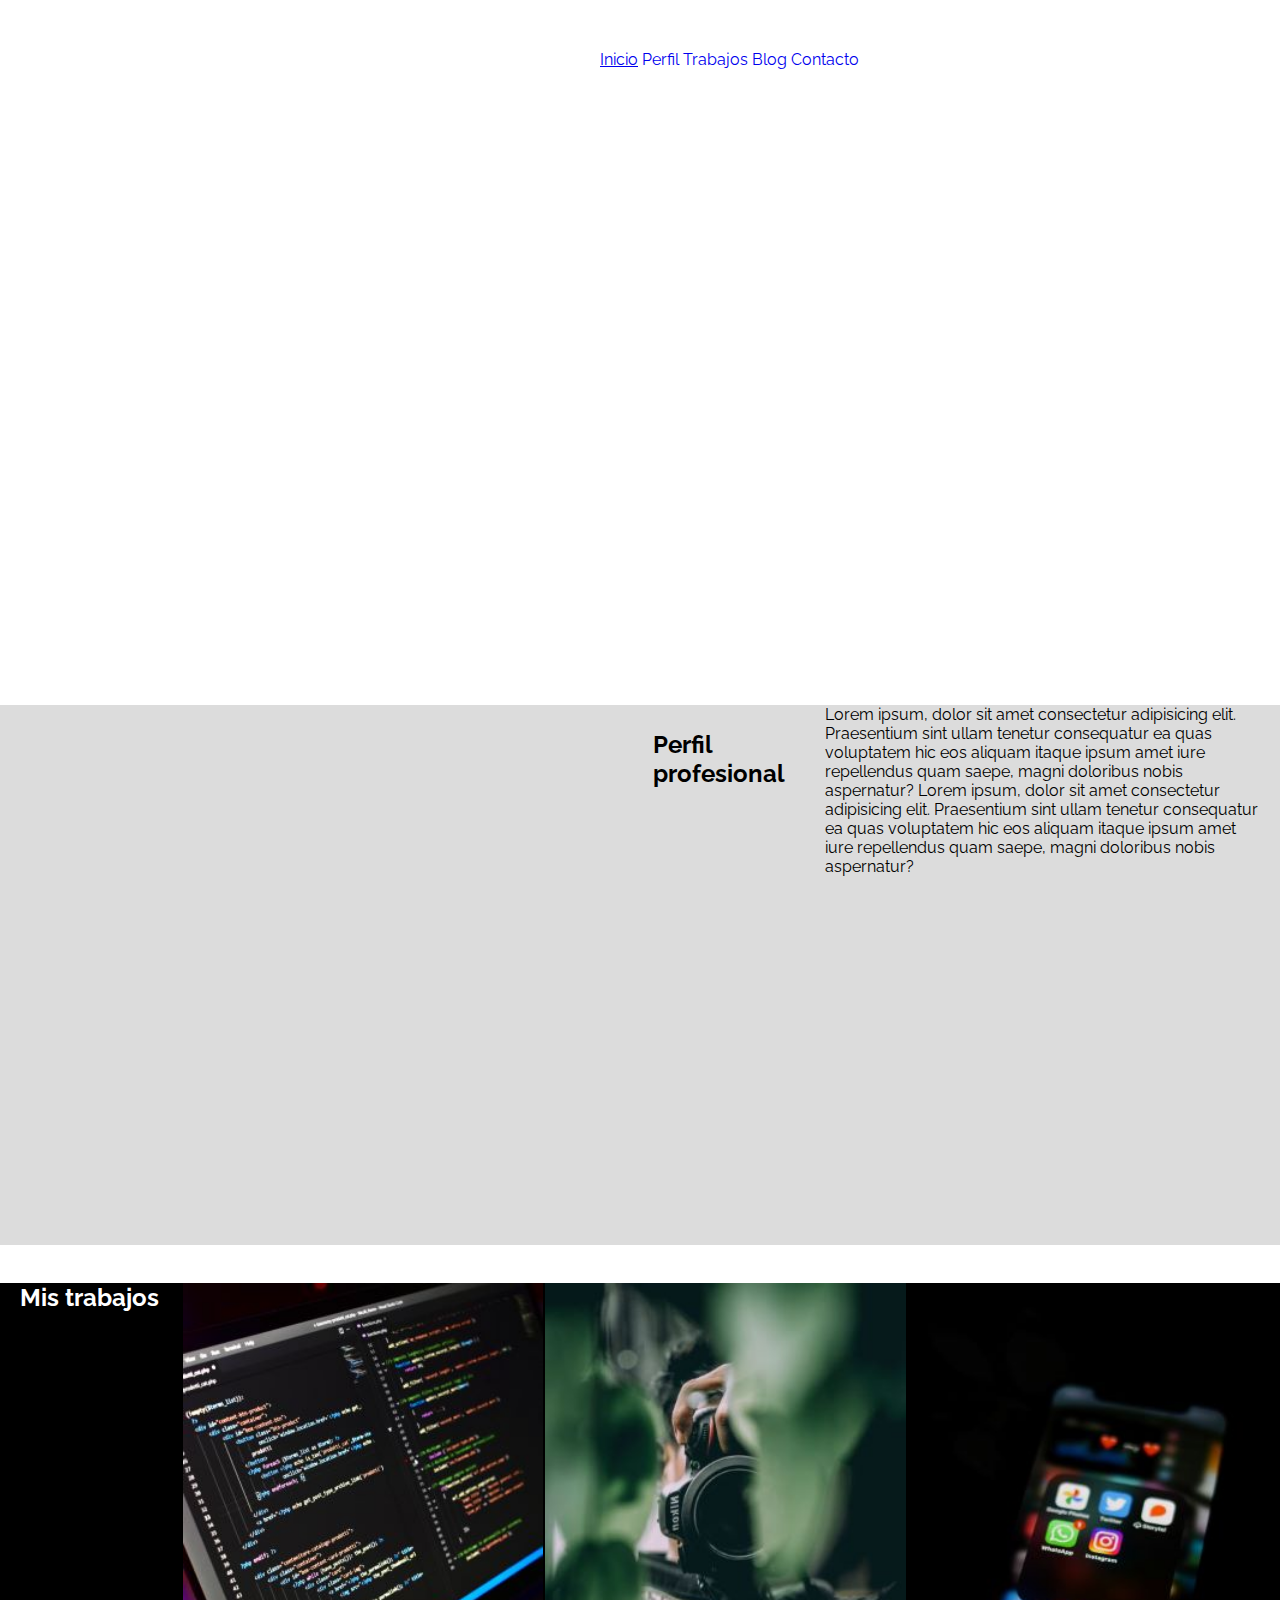
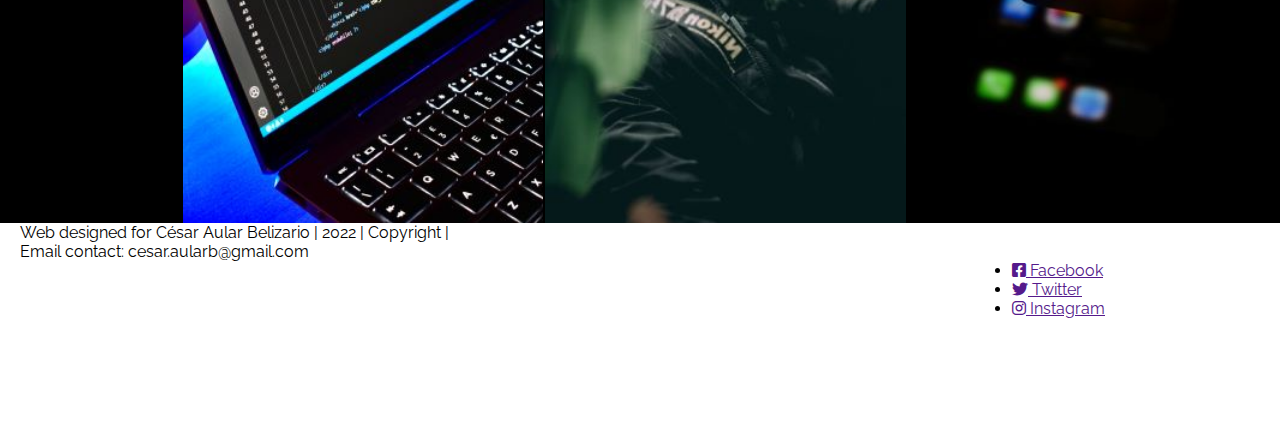
==== index.html @ efae6727 "first commit" ====
<!DOCTYPE html>
<html lang="es">
<head>
    <meta charset="UTF-8">
    <meta http-equiv="X-UA-Compatible" content="IE=edge">
    <meta name="viewport" content="width=device-width, initial-scale=1.0">
    <title>César Aular</title>
    <link rel="preconnect" href="https://fonts.googleapis.com">
    <link rel="preconnect" href="https://fonts.gstatic.com" crossorigin>
    <link href="https://fonts.googleapis.com/css2?family=Raleway:wght@200;300;400;500;600;700&display=swap" rel="stylesheet">
    <link rel="icon" type="images/png" href="images/vitamina.png">
    <link rel="stylesheet" href="https://cdnjs.cloudflare.com/ajax/libs/font-awesome/6.0.0/css/all.min.css" integrity="sha512-9usAa10IRO0HhonpyAIVpjrylPvoDwiPUiKdWk5t3PyolY1cOd4DSE0Ga+ri4AuTroPR5aQvXU9xC6qOPnzFeg==" crossorigin="anonymous" referrerpolicy="no-referrer" />
    <link rel="stylesheet" href="css/style.css">
</head>

<body>

    <nav class="nav">
        <ul class="nav__links">

            <li class="nav__item">
                <a href="index.html">Inicio</a>
            </li>
            <li class=nav__item>
                <a class="nav__link" href="pages/perfil.html">Perfil</a>
            </li>
            <li class=nav__item>
                <a class="nav__link" href="pages/trabajos.html">Trabajos</a>
            </li>
            <li class=nav__item>
                <a class="nav__link" href="pages/blog.html">Blog</a>
            </li>
            <li class=nav__item>
                <a class="nav__link" href="pages/contacto.html">Contacto</a>
            </li>

        </ul>
    </nav>
    

    <header class="header">
        
        <h1> Hola soy César Aular [Web Developer] </h1>
        <br>
        <h3> Estudiante de Desarrollo Web en Coder House </h3>
    </header>

     <main>
        <section class="profile">
            <br>
            <h2 class="profile__title"> Perfil profesional </h2>
            <p class="profile__text"> Lorem ipsum, dolor sit amet consectetur adipisicing elit. Praesentium sint ullam tenetur consequatur ea
                quas voluptatem hic eos aliquam itaque ipsum amet iure repellendus quam saepe, magni doloribus nobis
                aspernatur? Lorem ipsum, dolor sit amet consectetur adipisicing elit. Praesentium sint ullam tenetur consequatur ea
                quas voluptatem hic eos aliquam itaque ipsum amet iure repellendus quam saepe, magni doloribus nobis
                aspernatur? </p>
                
        </section>
        <br>
        <br>

      <section class="container">
         <h2 class="container__works"> Mis trabajos</h2>
          <br>
          <br>
                
         <img src="images/michael-baccin-XopauR-Nagk-unsplash.jpg" alt="imagestrabajos1">
         <img src="images/nijwam-swargiary-PPfo56sLIB0-unsplash.jpg" alt="imagestrabajos2">
         <img src="images/shyam-mishra-0WjJZMyc-XU-unsplash.jpg" alt="imagestrabajos3">
         <br>
         <br>
       </section>
    </main>


    <footer class="footer">

         <p class="footer__text"></p>  Web designed for César Aular Belizario | 2022 | Copyright | </p>
         <p class="contact"></p> Email contact: cesar.aularb@gmail.com  </p>

          <ul class="social">
          <li>
            <a href="" class="facebook"> <i class="fa-brands fa-facebook-square"></i> Facebook </a> 
         </li>
         <li>
            <a href="" class="twitter"><i class="fa-brands fa-twitter"></i> Twitter </a> 
         </li>
         <li>
            <a href="" class="instagram"><i class="fa-brands fa-instagram"></i> Instagram </a>
         </li>
         </ul>
     

    </footer>

</body>


</html>
---- css/style.css ----
@import url("https://fonts.googleapis.com/css2?family=Raleway:wght@200;300;400;500;600;700&display=swap");

*{
    margin:0;
    padding: 0;
    box-sizing: border-box;
}

body {

    font-family: 'Raleway', sans-serif;
    background-color: white;

}


/* NAV */

.nav {

    
    height: 10vh;
    position: sticky
    
}

.nav__links 

{
    list-style: none;
    margin-left: 600px;
    margin-top: 50px;
}

.nav__link {

    text-decoration: none;
}

.nav__item 

{
    
    display:inline-block
    
}

/* HEADER */

.header {
    display: flex;
    background-image: url('../images/shahadat-rahman-BfrQnKBulYQ-unsplash.png');
    background-size: cover;
    justify-content: space-between;
    height: 60vh;
    padding: 0 20px;
    

}

/* MAIN */

.profile 

{
    height: 400px;
    background-color: gainsboro 
    
}

.profile title 
{
    justify-content: center;
    margin-top: 25px;
    
}

h1 {
    color: white;
    font-family: 'Raleway', sans-serif;
    margin-top: 25px;
     
    
}

h2 {
    color: black;
    padding: 0 20px;
}

h3 
{
    color: white;
    
}

p 
{
    padding: 0 20px;
}

.profile, .profile__title, .profile text 

{

margin-top: 25px;
height: 60vh;    
padding-left: 30%;
display: flex;
justify-content:space-around



}



/* GRID */

.grid-galeria 

{
    grid-template-columns: repeat(2, 1fr) ;
    row-gap: 15px;
    width: 80% ;
    height: 75vh  ;
    display: grid
    
    
}



/*Contenedor padre trabajos */

.container {

    background-color: black;
    height: 60vh;
    display: flex;
    justify-content: space-between
}



/*contenedor hijos trabajos */ 

.container__works 
{
    color: white;
}


/* FOOTER */

.footer
 {
    height: 25vh;
    background-color: white;
    justify-content: center;
    padding: 0 20px;
    
}

.social 
{
   padding-left: 80% 
}

@media screen and (max-width: 320px) {
    .profile, .profile__title, .profile text 

{

margin-top: 25px;
height: 60vh;    
padding-left: 30%;
flex-direction: column;
justify-content:space-around }
    
}
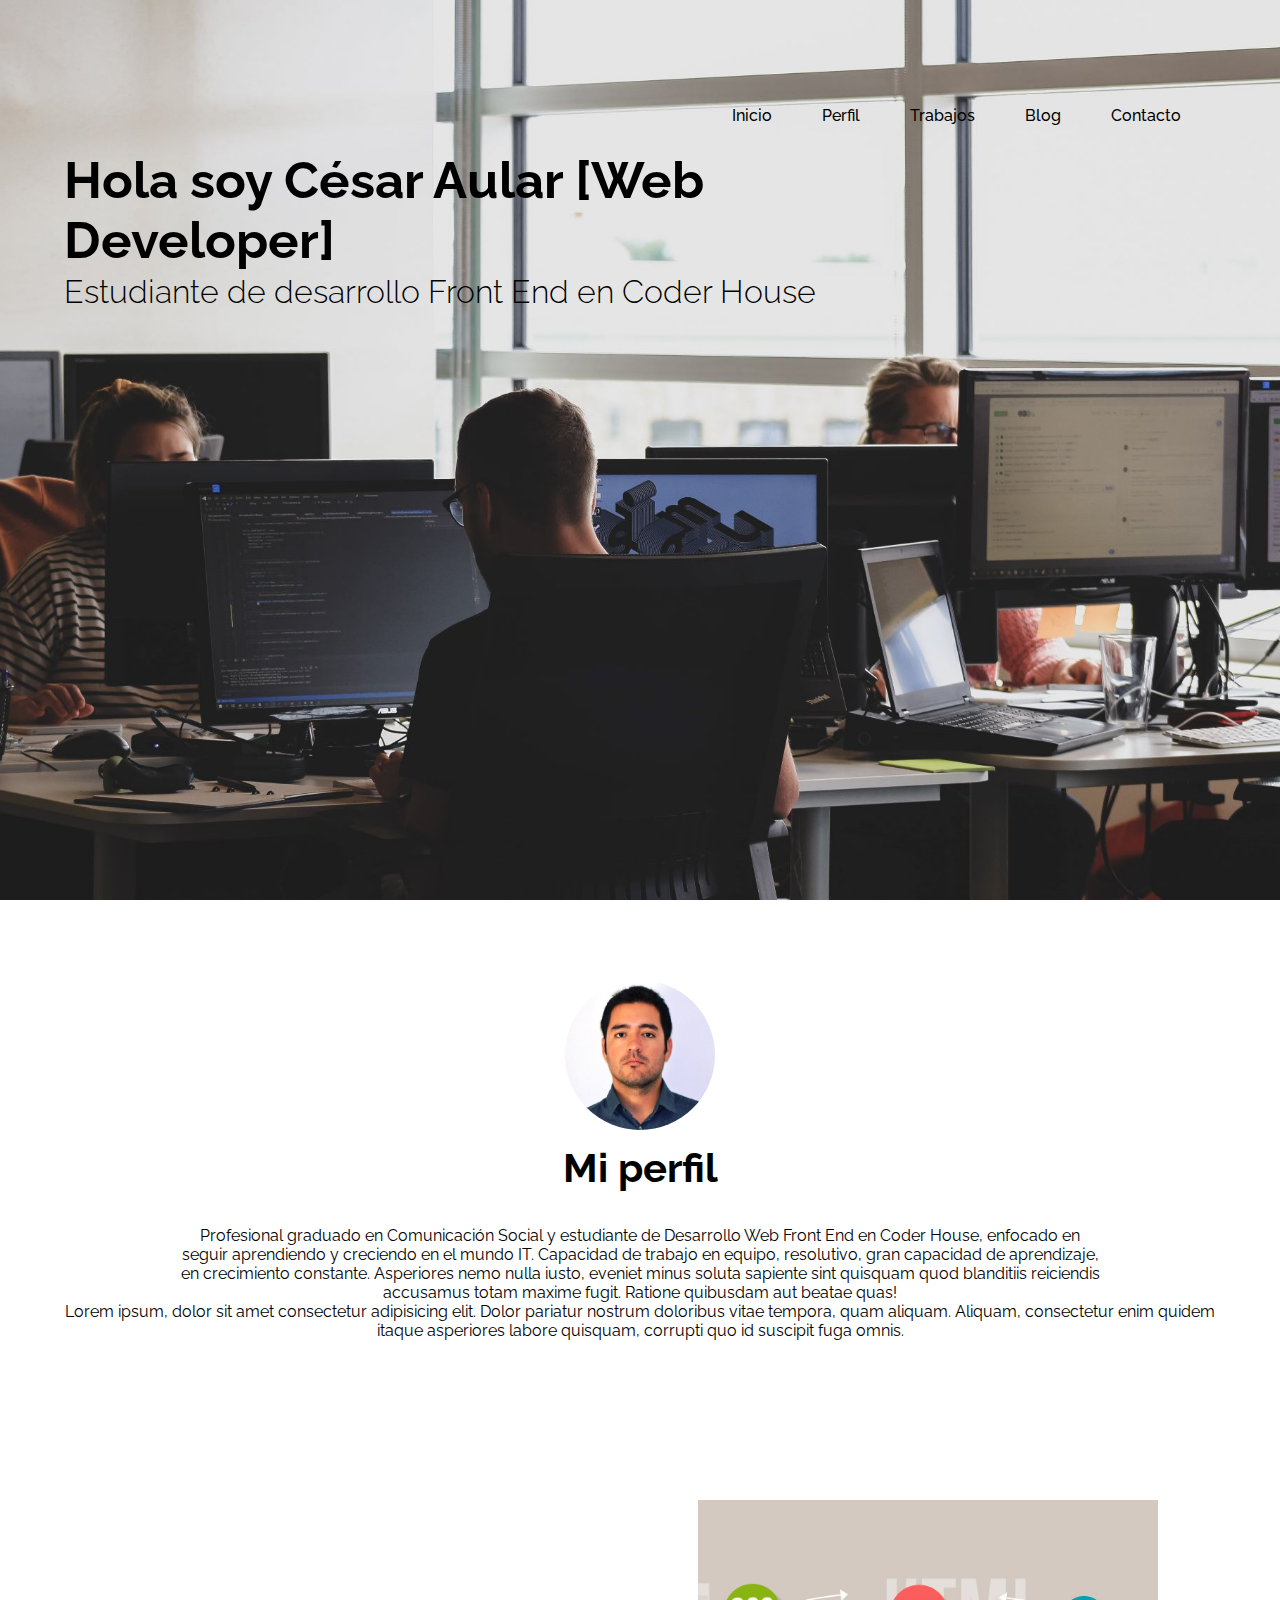
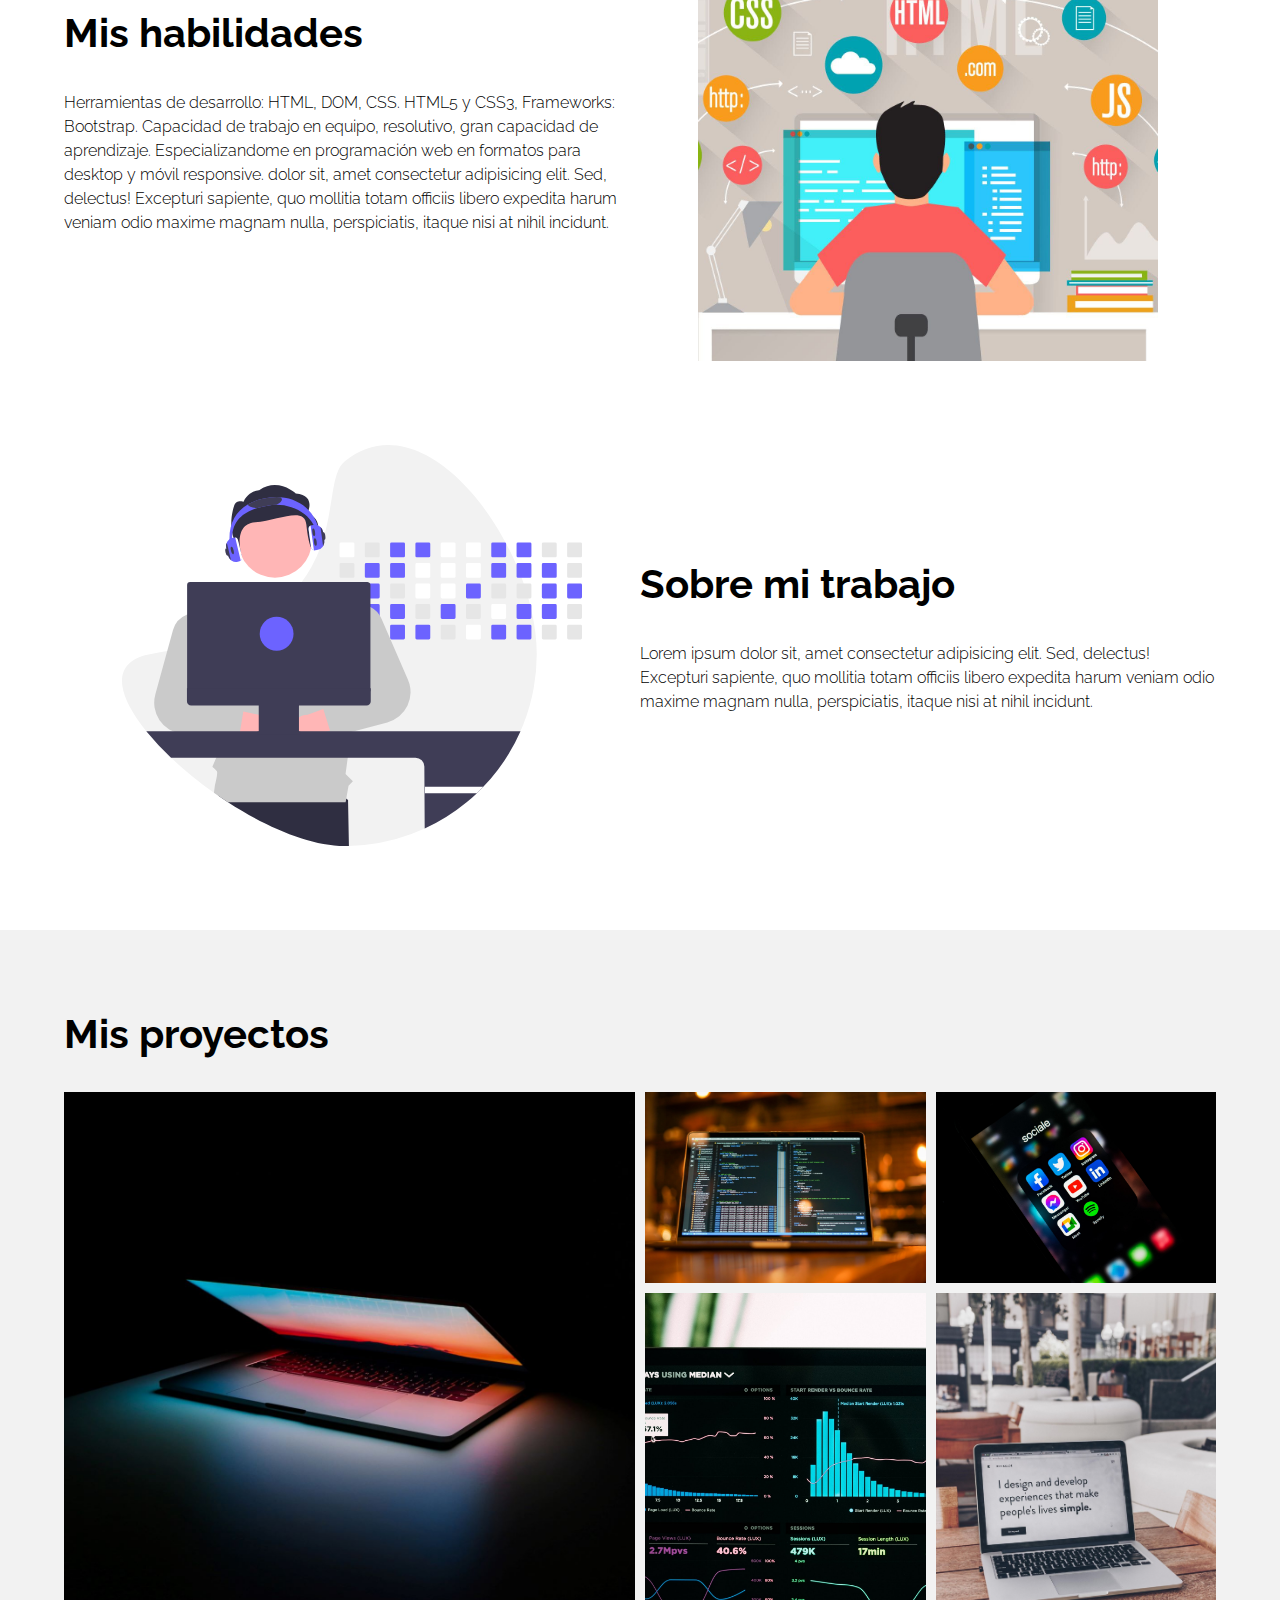
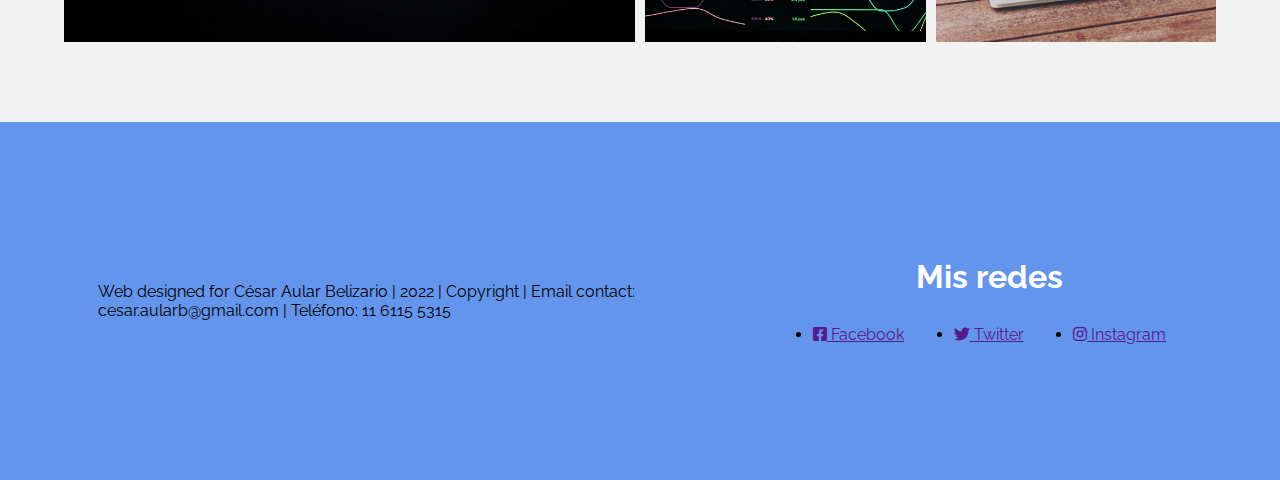
==== commit 10e117c5: "nuevos cambios" ====
--- a/index.html
+++ b/index.html
@@ -1,5 +1,6 @@
 <!DOCTYPE html>
 <html lang="es">
+
 <head>
     <meta charset="UTF-8">
     <meta http-equiv="X-UA-Compatible" content="IE=edge">
@@ -7,93 +8,163 @@
     <title>César Aular</title>
     <link rel="preconnect" href="https://fonts.googleapis.com">
     <link rel="preconnect" href="https://fonts.gstatic.com" crossorigin>
-    <link href="https://fonts.googleapis.com/css2?family=Raleway:wght@200;300;400;500;600;700&display=swap" rel="stylesheet">
+    <link href="https://fonts.googleapis.com/css2?family=Raleway:wght@200;300;400;500;600;700&display=swap"
+        rel="stylesheet">
     <link rel="icon" type="images/png" href="images/vitamina.png">
-    <link rel="stylesheet" href="https://cdnjs.cloudflare.com/ajax/libs/font-awesome/6.0.0/css/all.min.css" integrity="sha512-9usAa10IRO0HhonpyAIVpjrylPvoDwiPUiKdWk5t3PyolY1cOd4DSE0Ga+ri4AuTroPR5aQvXU9xC6qOPnzFeg==" crossorigin="anonymous" referrerpolicy="no-referrer" />
+    <link rel="stylesheet" href="https://cdnjs.cloudflare.com/ajax/libs/font-awesome/6.0.0/css/all.min.css"
+        integrity="sha512-9usAa10IRO0HhonpyAIVpjrylPvoDwiPUiKdWk5t3PyolY1cOd4DSE0Ga+ri4AuTroPR5aQvXU9xC6qOPnzFeg=="
+        crossorigin="anonymous" referrerpolicy="no-referrer" />
     <link rel="stylesheet" href="css/style.css">
 </head>
 
 <body>
 
-    <nav class="nav">
-        <ul class="nav__links">
+    <header class="hero">
+        <div class="container">
+            <nav class="nav">
 
-            <li class="nav__item">
-                <a href="index.html">Inicio</a>
-            </li>
-            <li class=nav__item>
-                <a class="nav__link" href="pages/perfil.html">Perfil</a>
-            </li>
-            <li class=nav__item>
-                <a class="nav__link" href="pages/trabajos.html">Trabajos</a>
-            </li>
-            <li class=nav__item>
-                <a class="nav__link" href="pages/blog.html">Blog</a>
-            </li>
-            <li class=nav__item>
-                <a class="nav__link" href="pages/contacto.html">Contacto</a>
-            </li>
+                <a class="nav__items" href="index.html">Inicio</a>
+                <a class="nav__items" href="pages/perfil.html">Perfil</a>
+                <a class="nav__items" href="pages/trabajos.html">Trabajos</a>
+                <a class="nav__items" href="pages/blog.html">Blog</a>
+                <a class="nav__items" href="pages/contacto.html">Contacto</a>
 
-        </ul>
-    </nav>
-    
+            </nav>
+            <section class="hero__container">
+                <div class="hero__texts">
+                    <h1 class="hero__title"> Hola soy César Aular [Web Developer] </h1>
 
-    <header class="header">
-        
-        <h1> Hola soy César Aular [Web Developer] </h1>
-        <br>
-        <h3> Estudiante de Desarrollo Web en Coder House </h3>
+                    <h3 class="hero__subtitle"> Estudiante de desarrollo Front End en Coder House </h3>
+
+                </div>
+            </section>
+        </div>
+
     </header>
 
-     <main>
-        <section class="profile">
-            <br>
-            <h2 class="profile__title"> Perfil profesional </h2>
-            <p class="profile__text"> Lorem ipsum, dolor sit amet consectetur adipisicing elit. Praesentium sint ullam tenetur consequatur ea
-                quas voluptatem hic eos aliquam itaque ipsum amet iure repellendus quam saepe, magni doloribus nobis
-                aspernatur? Lorem ipsum, dolor sit amet consectetur adipisicing elit. Praesentium sint ullam tenetur consequatur ea
-                quas voluptatem hic eos aliquam itaque ipsum amet iure repellendus quam saepe, magni doloribus nobis
-                aspernatur? </p>
-                
+    <main>
+
+        <section class="presentation container">
+            <img src="images/cesar.jpg" class="presentation__picture" alt="fotoperfil">
+            <h2 class="subtitle"> Mi perfil </h2>
+            <p class="presentation__copy"> Profesional graduado en Comunicación Social y estudiante de Desarrollo Web
+                Front End en Coder House, enfocado en seguir aprendiendo y creciendo en el mundo IT. Capacidad de
+                trabajo en equipo, resolutivo, gran capacidad de aprendizaje, en crecimiento constante. Asperiores
+                nemo nulla iusto, eveniet minus soluta sapiente sint quisquam quod blanditiis reiciendis accusamus totam
+                maxime fugit. Ratione quibusdam aut beatae quas!</p>
+            <p>Lorem ipsum, dolor sit amet consectetur adipisicing elit. Dolor pariatur nostrum doloribus vitae tempora,
+                quam aliquam. Aliquam, consectetur enim quidem itaque asperiores labore quisquam, corrupti quo id
+                suscipit fuga omnis.</p>
+
         </section>
-        <br>
-        <br>
 
-      <section class="container">
-         <h2 class="container__works"> Mis trabajos</h2>
-          <br>
-          <br>
-                
-         <img src="images/michael-baccin-XopauR-Nagk-unsplash.jpg" alt="imagestrabajos1">
-         <img src="images/nijwam-swargiary-PPfo56sLIB0-unsplash.jpg" alt="imagestrabajos2">
-         <img src="images/shyam-mishra-0WjJZMyc-XU-unsplash.jpg" alt="imagestrabajos3">
-         <br>
-         <br>
-       </section>
+        <section class="about container">
+
+            <div class="about__text">
+                <h2 class="subtitle"> Mis habilidades </h2>
+                <p class="about__paragraph"> Herramientas de desarrollo: HTML, DOM, CSS. HTML5 y CSS3, Frameworks:
+                    Bootstrap. Capacidad de trabajo en equipo, resolutivo, gran capacidad de aprendizaje.
+                    Especializandome en programación web en formatos para desktop y móvil responsive.
+                    dolor sit, amet consectetur adipisicing elit. Sed, delectus!
+                    Excepturi sapiente, quo mollitia totam officiis libero expedita harum veniam odio maxime magnam
+                    nulla, perspiciatis, itaque nisi at nihil incidunt.</p>
+            </div>
+            <figure class="about__img">
+                <img src="images/devmockup.jpg" class="about__picture">
+            </figure>
+            <figure class="about__img about__img--left">
+                <img src="images/undraw_developer_activity_re_39tg.svg" class="about__picture">
+            </figure>
+
+            <div class="about__text">
+                <h2 class="subtitle"> Sobre mi trabajo </h2>
+                <p class="about__paragraph">Lorem ipsum dolor sit, amet consectetur adipisicing elit. Sed, delectus!
+                    Excepturi sapiente, quo mollitia totam officiis libero expedita harum veniam odio maxime magnam
+                    nulla, perspiciatis, itaque nisi at nihil incidunt.</p>
+            </div>
+
+        </section>
+
+        <section class="projects">
+            <div class="container">
+                <h2 class="subtitle"> Mis proyectos </h2>
+                <div class="projects__grid">
+
+                    <article class="projects__items">
+                        <img src="images/img1.jpg" class="projects__img" alt="">
+                        <div class="projects__hover">
+                            <h2 class="projects__title"> Desarrollo web </h2>
+                            <i class="far fa-title-alt projects__icon"></i>
+                        </div>
+                    </article>
+
+                    <article class="projects__items">
+                        <img src="images/img2.jpg" class="projects__img" alt="">
+                        <div class="projects__hover">
+                            <h2 class="projects__title"> Html y CSS </h2>
+                            <i class="far fa-title-alt projects__icon"></i>
+                        </div>
+                    </article>
+
+                    <article class="projects__items">
+                        <img src="images/img3.jpg" class="projects__img" alt="">
+                        <div class="projects__hover">
+                            <h2 class="projects__title"> Social Media </h2>
+                            <i class="far fa-title-alt projects__icon"></i>
+                        </div>
+                    </article>
+
+                    <article class="projects__items">
+                        <img src="images/img4.jpg" class="projects__img" alt="">
+                        <div class="projects__hover">
+                            <h2 class="projects__title"> SEO </h2>
+                            <i class="far fa-title-alt projects__icon"></i>
+                        </div>
+                    </article>
+
+                    <article class="projects__items">
+                        <img src="images/img5.jpg" class="projects__img" alt="">
+                        <div class="projects__hover">
+                            <h2 class="projects__title"> Diseño </h2>
+                            <i class="far fa-title-alt projects__icon"></i>
+                        </div>
+                    </article>
+
+                </div>
+            </div>
+        </section>
+
     </main>
 
 
     <footer class="footer">
+        <div class="container footer__grid">
+            <p class="container footer__text"> Web designed for César Aular Belizario | 2022 | Copyright |
+                Email contact: cesar.aularb@gmail.com | Teléfono: 11 6115 5315 </p>
 
-         <p class="footer__text"></p>  Web designed for César Aular Belizario | 2022 | Copyright | </p>
-         <p class="contact"></p> Email contact: cesar.aularb@gmail.com  </p>
 
-          <ul class="social">
-          <li>
-            <a href="" class="facebook"> <i class="fa-brands fa-facebook-square"></i> Facebook </a> 
-         </li>
-         <li>
-            <a href="" class="twitter"><i class="fa-brands fa-twitter"></i> Twitter </a> 
-         </li>
-         <li>
-            <a href="" class="instagram"><i class="fa-brands fa-instagram"></i> Instagram </a>
-         </li>
-         </ul>
-     
+            <section class="footer__contact">
+
+                <h3 class="footer__title"> Mis redes </h3>
+
+                <ul class="footer__social">
+                    <li>
+                        <a href="" class="footer__icon"> <i class="fa-brands fa-facebook-square"></i> Facebook </a>
+                    </li>
+                    <li>
+                        <a href="" class="footer__icon"><i class="fa-brands fa-twitter"></i> Twitter </a>
+                    </li>
+                    <li>
+                        <a href="" class="footer__icon"><i class="fa-brands fa-instagram"></i> Instagram </a>
+                    </li>
+                </ul>
+            </section>
+        </div>
 
     </footer>
+
 
 </body>
 
 
-</html>
+</html>--- a/css/style.css
+++ b/css/style.css
@@ -6,176 +6,243 @@
     box-sizing: border-box;
 }
 
+
 body {
-
-    font-family: 'Raleway', sans-serif;
-    background-color: white;
-
-}
-
-
-/* NAV */
+  font-family: "Raleway", sans-serif;
+  background-color: white;
+  
+}
+
+
+.container {
+  width: 90%;
+  margin: 0 auto;
+  overflow: hidden;
+  padding: 80px 0;
+  max-width: 1200px;
+}
+
+.subtitle {
+    color: black;
+    font-size: 2.5rem;
+    margin-bottom: 35px;
+}
+
+/* header */
+
+.hero {
+    height: 100vh;
+    background-image: url('../images/devbg..jpg');
+    background-repeat: no-repeat;
+    background-size: cover;
+    background-attachment: fixed;
+    background-position: center;
+}
 
 .nav {
-
+    display: flex;
+    justify-content: flex-end;
+    height: 70px;
+    align-items: center;
+    font-weight: 500;
+
+}
+
+.nav__items {
+    color: black;
+    text-decoration: none;
+    margin-right: 20px;
+    padding: 10px 15px;
+    font-weight: inherit;
+
+}
+
+.hero__container {
+    display: flex;
+    color: black
+}
+
+.hero__texts {
+    width: 80%;
+    margin-bottom: 60px;
+}
+
+.hero__title {
+    font-size: 3.2rem;
+
+}
+
+.hero__subtitle {
+    font-size: 2rem;
+    font-weight: 280;
+    margin: 3px 0;
+}
+
+  
+/* presentation */
+
+.presentation {
+
+    text-align: center;
+
+}
+
+.presentation__picture {
+    width: 150px;
+    height: 150px;
+    border-radius: 50%;
+    margin-bottom: 10px;
+    object-fit: cover;
+    object-position: top;
+}
+
+.presentation__copy {
+width: 80%;
+margin: 0 auto;
+
+}
+
+/* about */
+
+.about {
+    min-height: 400px;
+    display: grid;
+    grid-template-columns: 1fr 1fr;
+    row-gap: 80px;
+    justify-items: center;
+    align-items: center;
+}
+
+.about__img {
+    text-align: center;
+}
+
+.about__picture {
+max-width: 80%;
+}
+
+.about__paragraph {
+    margin-bottom: 20px;
+    line-height: 1.5;
+    font-weight: 300;
+
+}
+
+/* projects */
+
+.projects {
+    background: #f2f2f2
+
+}
+
+.projects__grid {
+    display: grid;
+    height: 550px;
+    grid-template-areas: 
+    "img1 img1 img2 img3"
+    "img1 img1 img4 img5";
+    gap: 10px;
+}
+
+.projects__items {
+    position: relative;
+    width: 100%;
+    height: 100%;
+    overflow: hidden;
+}
+
+.projects__img {
+    width: 100%;
+    height: 100%;
+    object-fit: cover;
+    cursor: pointer;
+}
+
+.projects__items:nth-of-type(1) {
+    grid-area: img1;
+}
+
+.projects__items:nth-of-type(2) {
+    grid-area: img2;
+}
+
+.projects__items:nth-of-type(3) {
+    grid-area: img3;
+}
+
+.projects__items:nth-of-type(4) {
+    grid-area: img4;
+}
+
+.projects__items:nth-of-type(5) {
+    grid-area: img5;
+}
+
+.projects__hover {
+    top: 0;
+    left: 0;
+    width: 100%;
+    height:100%;
+    color: white;
+    text-align: center;
+    display: flex;
+    flex-direction: column;
+    justify-content: center;
+    position: absolute;
+    cursor: pointer;
+    transition: transform .3s ease-in-out;
+    transform: translateX(100%) ;
+    background: #dc143c8c
     
-    height: 10vh;
-    position: sticky
+}
+
+.projects__items:hover .projects__hover {
+    transform: translateX(0%);
+}
+
+.projects__icon {
+margin-top: 10px;
+font-size: 30px;
+}
+
+/* footer */
+
+.footer {
+background-color: cornflowerblue;
+}
+
+.footer__grid {
+    display: grid;
+    grid-template-columns: 3fr 2fr;
+    gap: 20px;
+    align-items: center;
+}
+
+.footer__title {
+    font-weight: 300px;
+    color: white;
+    font-size: 2rem;
+    margin-bottom: 30px;
+    text-align: center;
+
+}
+
+.footer__social {
+    display: flex;
+    justify-content: space-evenly;
     
 }
 
-.nav__links 
-
-{
-    list-style: none;
-    margin-left: 600px;
-    margin-top: 50px;
-}
-
-.nav__link {
-
-    text-decoration: none;
-}
-
-.nav__item 
-
-{
+.footer__icon {
+    width: 70px;
+    height: 70px;
+
+}
+
+/* responsive design */
+
+@media screen and (max-width: 800px) {
     
-    display:inline-block
-    
-}
-
-/* HEADER */
-
-.header {
-    display: flex;
-    background-image: url('../images/shahadat-rahman-BfrQnKBulYQ-unsplash.png');
-    background-size: cover;
-    justify-content: space-between;
-    height: 60vh;
-    padding: 0 20px;
-    
-
-}
-
-/* MAIN */
-
-.profile 
-
-{
-    height: 400px;
-    background-color: gainsboro 
-    
-}
-
-.profile title 
-{
-    justify-content: center;
-    margin-top: 25px;
-    
-}
-
-h1 {
-    color: white;
-    font-family: 'Raleway', sans-serif;
-    margin-top: 25px;
-     
-    
-}
-
-h2 {
-    color: black;
-    padding: 0 20px;
-}
-
-h3 
-{
-    color: white;
-    
-}
-
-p 
-{
-    padding: 0 20px;
-}
-
-.profile, .profile__title, .profile text 
-
-{
-
-margin-top: 25px;
-height: 60vh;    
-padding-left: 30%;
-display: flex;
-justify-content:space-around
-
-
-
-}
-
-
-
-/* GRID */
-
-.grid-galeria 
-
-{
-    grid-template-columns: repeat(2, 1fr) ;
-    row-gap: 15px;
-    width: 80% ;
-    height: 75vh  ;
-    display: grid
-    
-    
-}
-
-
-
-/*Contenedor padre trabajos */
-
-.container {
-
-    background-color: black;
-    height: 60vh;
-    display: flex;
-    justify-content: space-between
-}
-
-
-
-/*contenedor hijos trabajos */ 
-
-.container__works 
-{
-    color: white;
-}
-
-
-/* FOOTER */
-
-.footer
- {
-    height: 25vh;
-    background-color: white;
-    justify-content: center;
-    padding: 0 20px;
-    
-}
-
-.social 
-{
-   padding-left: 80% 
-}
-
-@media screen and (max-width: 320px) {
-    .profile, .profile__title, .profile text 
-
-{
-
-margin-top: 25px;
-height: 60vh;    
-padding-left: 30%;
-flex-direction: column;
-justify-content:space-around }
-    
-}
+}
+
+
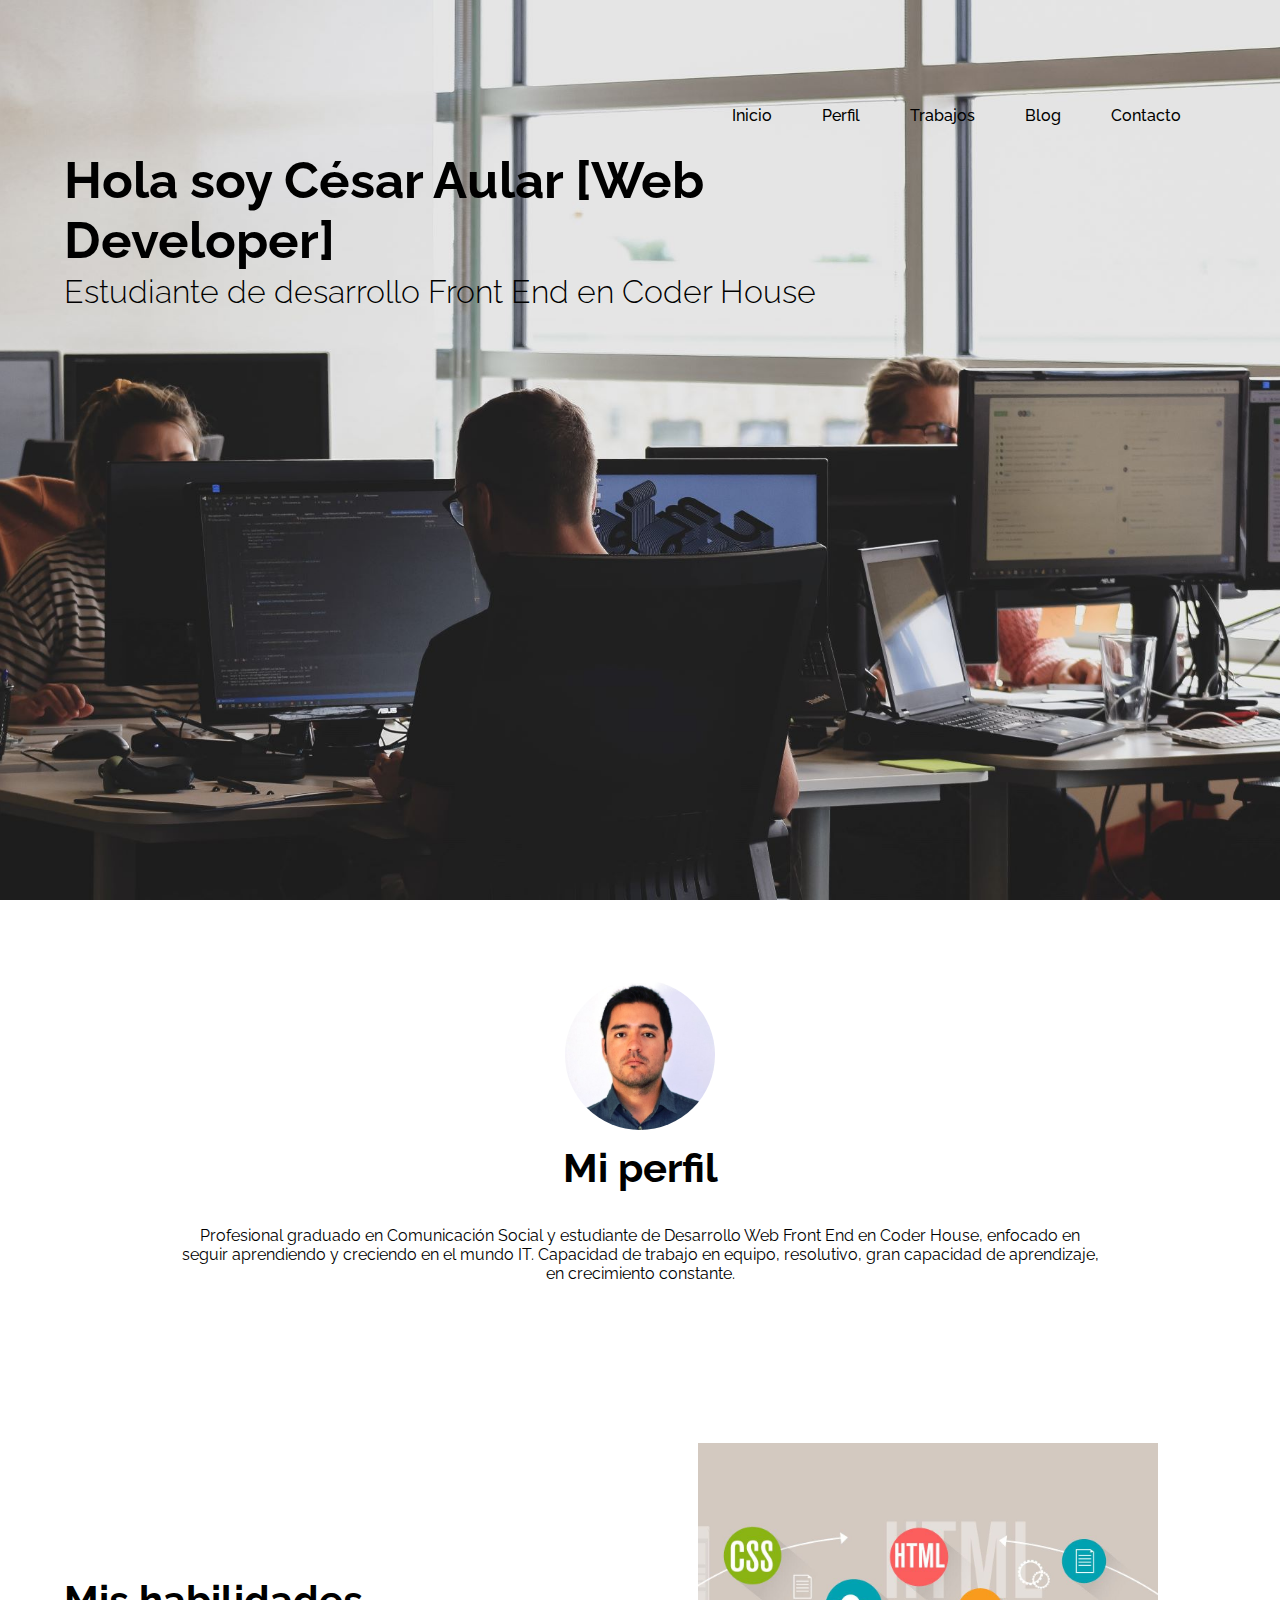
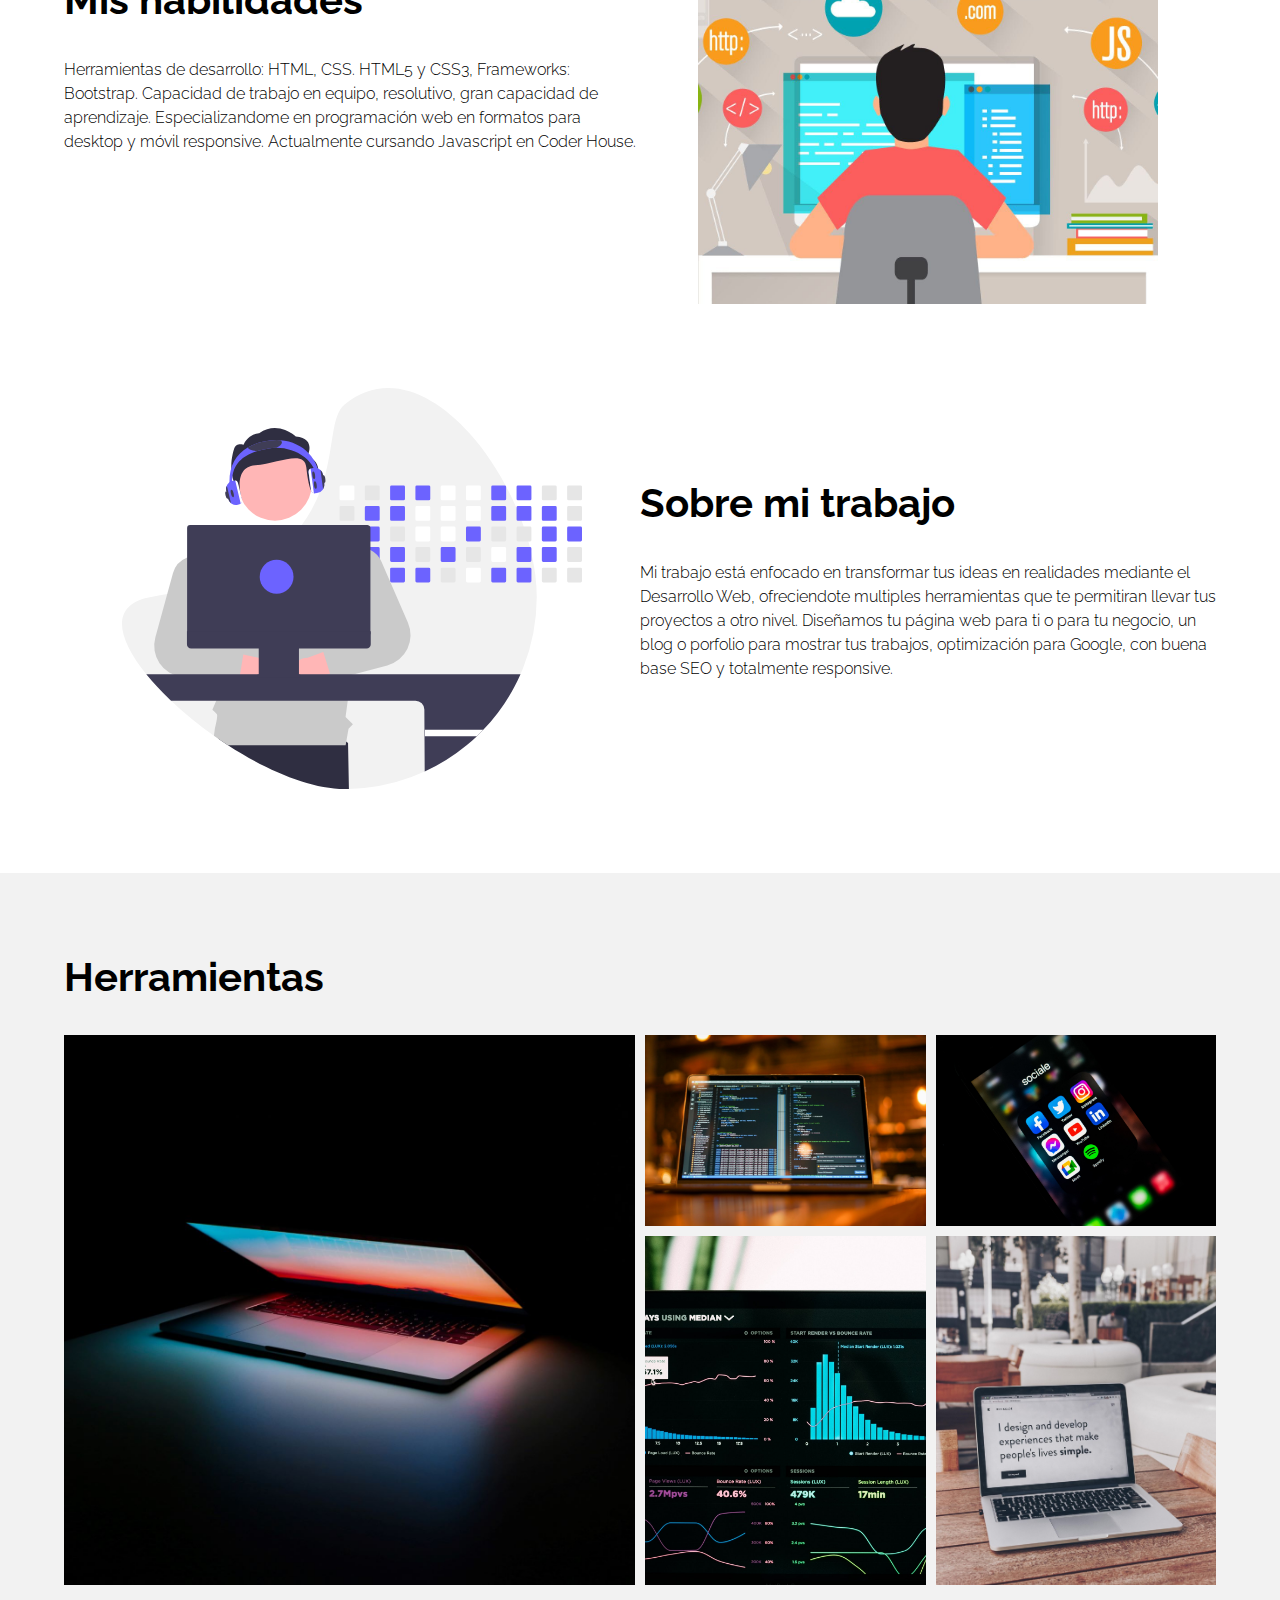
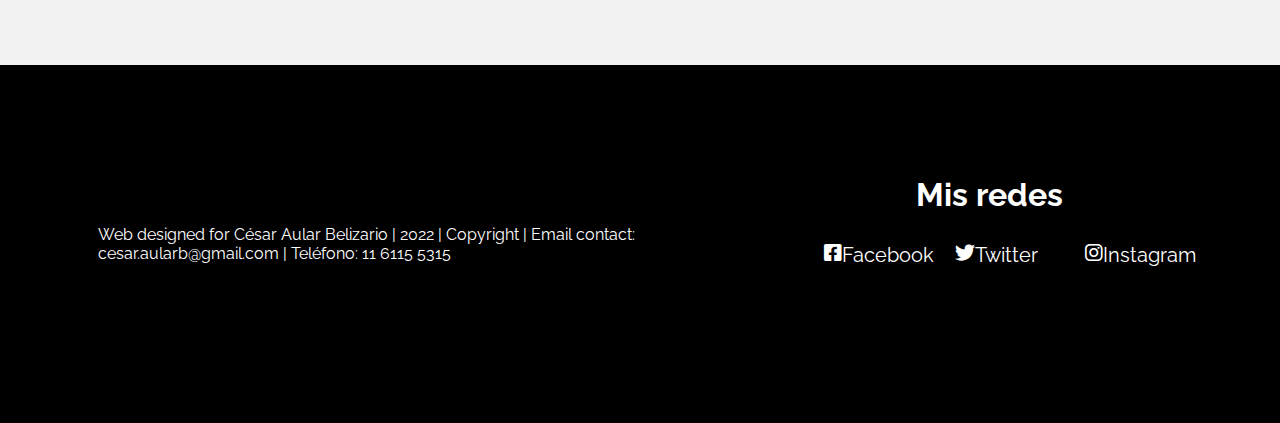
==== commit 6eb43526: "last" ====
--- a/index.html
+++ b/index.html
@@ -49,12 +49,9 @@
             <h2 class="subtitle"> Mi perfil </h2>
             <p class="presentation__copy"> Profesional graduado en Comunicación Social y estudiante de Desarrollo Web
                 Front End en Coder House, enfocado en seguir aprendiendo y creciendo en el mundo IT. Capacidad de
-                trabajo en equipo, resolutivo, gran capacidad de aprendizaje, en crecimiento constante. Asperiores
-                nemo nulla iusto, eveniet minus soluta sapiente sint quisquam quod blanditiis reiciendis accusamus totam
-                maxime fugit. Ratione quibusdam aut beatae quas!</p>
-            <p>Lorem ipsum, dolor sit amet consectetur adipisicing elit. Dolor pariatur nostrum doloribus vitae tempora,
-                quam aliquam. Aliquam, consectetur enim quidem itaque asperiores labore quisquam, corrupti quo id
-                suscipit fuga omnis.</p>
+                trabajo en equipo, resolutivo, gran capacidad de aprendizaje, en crecimiento constante.
+            </p>
+
 
         </section>
 
@@ -62,12 +59,11 @@
 
             <div class="about__text">
                 <h2 class="subtitle"> Mis habilidades </h2>
-                <p class="about__paragraph"> Herramientas de desarrollo: HTML, DOM, CSS. HTML5 y CSS3, Frameworks:
+                <p class="about__paragraph"> Herramientas de desarrollo: HTML, CSS. HTML5 y CSS3, Frameworks:
                     Bootstrap. Capacidad de trabajo en equipo, resolutivo, gran capacidad de aprendizaje.
-                    Especializandome en programación web en formatos para desktop y móvil responsive.
-                    dolor sit, amet consectetur adipisicing elit. Sed, delectus!
-                    Excepturi sapiente, quo mollitia totam officiis libero expedita harum veniam odio maxime magnam
-                    nulla, perspiciatis, itaque nisi at nihil incidunt.</p>
+                    Especializandome en programación web en formatos para desktop y móvil responsive. Actualmente
+                    cursando Javascript en Coder House.
+                </p>
             </div>
             <figure class="about__img">
                 <img src="images/devmockup.jpg" class="about__picture">
@@ -78,20 +74,21 @@
 
             <div class="about__text">
                 <h2 class="subtitle"> Sobre mi trabajo </h2>
-                <p class="about__paragraph">Lorem ipsum dolor sit, amet consectetur adipisicing elit. Sed, delectus!
-                    Excepturi sapiente, quo mollitia totam officiis libero expedita harum veniam odio maxime magnam
-                    nulla, perspiciatis, itaque nisi at nihil incidunt.</p>
+                <p class="about__paragraph"> Mi trabajo está enfocado en transformar tus ideas en realidades mediante el
+                    Desarrollo Web, ofreciendote multiples herramientas que te permitiran llevar tus proyectos a otro
+                    nivel. Diseñamos tu página web para ti o para tu negocio, un blog o porfolio para mostrar tus
+                    trabajos, optimización para Google, con buena base SEO y totalmente responsive. </p>
             </div>
 
         </section>
 
         <section class="projects">
             <div class="container">
-                <h2 class="subtitle"> Mis proyectos </h2>
+                <h2 class="subtitle"> Herramientas </h2>
                 <div class="projects__grid">
 
                     <article class="projects__items">
-                        <img src="images/img1.jpg" class="projects__img" alt="">
+                        <img src="images/img1.jpg" class="projects__img" alt="imagenweb">
                         <div class="projects__hover">
                             <h2 class="projects__title"> Desarrollo web </h2>
                             <i class="far fa-title-alt projects__icon"></i>
@@ -99,7 +96,7 @@
                     </article>
 
                     <article class="projects__items">
-                        <img src="images/img2.jpg" class="projects__img" alt="">
+                        <img src="images/img2.jpg" class="projects__img" alt="imagenhtml">
                         <div class="projects__hover">
                             <h2 class="projects__title"> Html y CSS </h2>
                             <i class="far fa-title-alt projects__icon"></i>
@@ -107,7 +104,7 @@
                     </article>
 
                     <article class="projects__items">
-                        <img src="images/img3.jpg" class="projects__img" alt="">
+                        <img src="images/img3.jpg" class="projects__img" alt="imagensocialmedia">
                         <div class="projects__hover">
                             <h2 class="projects__title"> Social Media </h2>
                             <i class="far fa-title-alt projects__icon"></i>
@@ -115,7 +112,7 @@
                     </article>
 
                     <article class="projects__items">
-                        <img src="images/img4.jpg" class="projects__img" alt="">
+                        <img src="images/img4.jpg" class="projects__img" alt="imagenseo">
                         <div class="projects__hover">
                             <h2 class="projects__title"> SEO </h2>
                             <i class="far fa-title-alt projects__icon"></i>
@@ -123,7 +120,7 @@
                     </article>
 
                     <article class="projects__items">
-                        <img src="images/img5.jpg" class="projects__img" alt="">
+                        <img src="images/img5.jpg" class="projects__img" alt="imagendiseño">
                         <div class="projects__hover">
                             <h2 class="projects__title"> Diseño </h2>
                             <i class="far fa-title-alt projects__icon"></i>
@@ -149,13 +146,13 @@
 
                 <ul class="footer__social">
                     <li>
-                        <a href="" class="footer__icon"> <i class="fa-brands fa-facebook-square"></i> Facebook </a>
+                        <a href="https://www.facebook.com/cesar.aularbelizario/" class="footer__icon"> <i class="fa-brands fa-facebook-square"></i> Facebook </a>
                     </li>
                     <li>
-                        <a href="" class="footer__icon"><i class="fa-brands fa-twitter"></i> Twitter </a>
+                        <a href="https://twitter.com/CesarAular" class="footer__icon"><i class="fa-brands fa-twitter"></i> Twitter </a>
                     </li>
                     <li>
-                        <a href="" class="footer__icon"><i class="fa-brands fa-instagram"></i> Instagram </a>
+                        <a href="https://www.instagram.com/aular.ces/" class="footer__icon"><i class="fa-brands fa-instagram"></i> Instagram </a>
                     </li>
                 </ul>
             </section>
@@ -166,5 +163,4 @@
 
 </body>
 
-
 </html>--- a/css/style.css
+++ b/css/style.css
@@ -208,7 +208,7 @@
 /* footer */
 
 .footer {
-background-color: cornflowerblue;
+background-color:black
 }
 
 .footer__grid {
@@ -216,6 +216,10 @@
     grid-template-columns: 3fr 2fr;
     gap: 20px;
     align-items: center;
+}
+
+.footer__text {
+    color: white;
 }
 
 .footer__title {
@@ -234,15 +238,210 @@
 }
 
 .footer__icon {
+    display: flex;
     width: 70px;
     height: 70px;
-
-}
+    color: white;
+    text-decoration: none;
+    font-size: 20px;
+
+}
+
+/* Contacto */
+
+.form__input {
+    font-family: inherit;
+    font-size: 1rem;
+    padding: .8em 1em;
+    outline: none;
+    border: none;
+    border: 1px solid black;
+    border-radius: 0.2em;
+}
+
+.form__input--mesagge {
+    resize: none;
+    padding: 1.8em 1em;
+    margin-bottom: 1.5em;
+}
+
+.form__cta {
+    font-family: inherit;
+    font-size: 1rem;
+    background-color: #089FE0;
+    color: #f2f2f2;
+    border: none;
+    font-weight: 300;
+    padding: .7em 0;
+    border-radius: .2em;
+    cursor: pointer;
+    font-weight: 400;
+}
+
+
+.form {
+    background-color: gainsboro;
+    width: 90%;
+    margin: auto;
+    max-width: 400px;
+    border-radius: 1em;
+    padding: 3.5em 1.5em ;
+}
+
+.form__container {
+    width: 100%;
+    display: grid;
+    gap: 1em;
+    grid-auto-columns: 100%;
+}
+
+
 
 /* responsive design */
 
 @media screen and (max-width: 800px) {
+   
+    .nav {
+        justify-content: space-around;
+    }
+
+    .nav__items {
+        font-weight: 400;
+        border-bottom: 1px solid white;
+        margin-right: 0;
+    }
+
+    .hero__texts {
+        width: 100%;
+        margin-bottom: 80px;
+    }
+
+    .hero__title {
+        font-size: 2.5rem;
+        
+    }
+
+    .hero__subtitle {
+        font-size: 1.5rem;
+        
+    }
+
+    /* About */
+
+    .presentation__copy {
+        width: 100%;
+    }
+
+    .about {
+        grid-template-columns: 1fr;
+    }
+
+    .about.container {
+        padding-top: 30px;
+    }
+
+    .about__img--left {
+        text-align: center;
+    }
+
+    .about__text:last-child {
+        grid-row: 3/4;
+
+    }
+
+    /* Herramientas */
+
     
-}
-
-
+
+    .projects__grid{
+        grid-template-areas: 
+        "img1 img1 img2 img2"
+        "img1 img1 img3 img3"
+        "img4 img4 img5 img5";
+
+    }
+
+    /* footer */
+
+    .footer__grid {
+        grid-template-columns: 1fr;
+    }
+
+    .footer__contact {
+        grid-row: 1/2;
+    }
+
+}
+
+@media screen and (max-width: 500px) {
+
+    .subtitle {
+        font-size: 2rem;
+        margin-bottom: 20px
+
+    }
+    .nav {
+        flex-wrap: wrap;
+        justify-content: space-evenly;
+        margin-top: 10px;
+    }
+
+    .nav__items {
+        padding: 0 10px;
+        border: 0;
+    }
+
+    .hero__texts {
+        text-align: center;
+        margin-bottom: 100px;
+    }
+
+    .hero__title {
+        font-size: 2rem;
+
+    }
+
+    /* About */ 
+
+    .presentation__picture {
+        width: 120px;
+        height: 120px;
+    }
+    
+    .about {
+        row-gap: 60px;
+    }
+
+    .about.container {
+        padding-top: 10px;
+    }
+
+    /* Herramientas */
+
+    .projects__grid {
+        grid-template-areas: 
+        "img1"
+        "img2"
+        "img3"
+        "img4"
+        "img5";
+        height: auto;
+        grid-template-rows: repeat(5, 250px);
+        grid-auto-rows: 250px;
+        gap: 10px;
+    }
+
+    /* Footer */
+
+    .footer__title {
+        font-size: 2rem;
+    }
+
+    .footer__icon {
+        font-size: 1rem;
+        justify-content: space-evenly;
+    }
+}
+    
+
+
